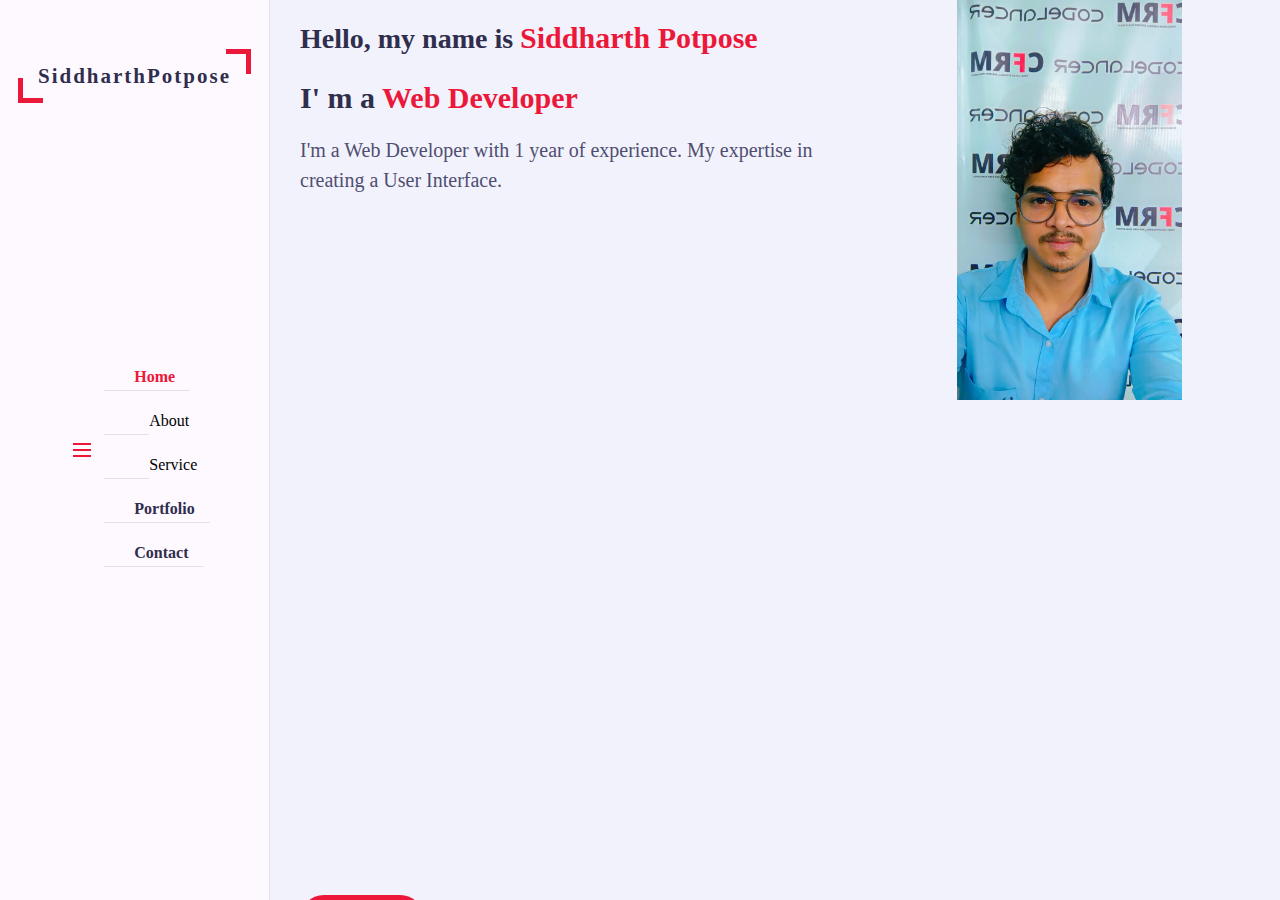
==== newportfolio/index.html @ 03ef62be "new details edit" ====
<!DOCTYPE html>
<html lang="en">
<head>
    <meta charset="UTF-8">
    <meta name="viewport" content="width=device-width, initial-scale=1.0">
    <title>Document</title>
    <link rel="stylesheet" href="style.css">
    <link href='https://unpkg.com/boxicons@2.1.4/css/boxicons.min.css' rel='stylesheet'>
    <link rel="stylesheet" href="https://cdnjs.cloudflare.com/ajax/libs/font-awesome/6.5.1/css/all.min.css" integrity="sha512-DTOQO9RWCH3ppGqcWaEA1BIZOC6xxalwEsw9c2QQeAIftl+Vegovlnee1c9QX4TctnWMn13TZye+giMm8e2LwA==" crossorigin="anonymous" referrerpolicy="no-referrer" />
</head>
<body>
    

    <div class="main-container">
        <div class="aside">

            <div class="logo">
                <a href=""><span>Siddharth</span>Potpose</a>
                
            </div>
            <div class="nav-toggler">
                <span></span>
            </div>
            <ul class="nav">
                <li><a href="#" class="active"><i class="fa fa-home"></i>Home</a></li>
                <li><a href="#"><i class="fa fa-user"></i></a>About</li>
                <li><a href="#"><i class="fa fa-list"></i></a>Service</li>
                <li><a href="#"><i class="fa fa-brifcase"></i>Portfolio</a></li>
                <li><a href="#"><i class="fa fa-contact"></i>Contact</a></li>

            </ul>
        
        </div>
        
        <div class="main-content">
            <section class="home section">
               
                <div class="container">
                    <div class="row">
                        <div class="home-info padd-15">
                            <h3 class="hello">Hello, my name is <span class="name">Siddharth Potpose</span> </h3>
                            <h3 class="my-profession">I' m a <span class="typing">Web Developer</span></h3>
                            <p>I'm a Web Developer with 1 year of experience. My expertise in creating a User Interface. </p>
                            <a href="#contact" class="btn hire-me">Hire Me</a>
                        </div>
                        <div class="home-img padd-15">
                            <img src="images/image.jpg" alt="">
                        </div>
                    </div>
                </div>
            </section>
        </div>
    </div>




    <script src="script.js"></script>

</body>
</html>
---- newportfolio/style.css ----
@import url('https://fonts.googleapis.com/css2?family=Poppins:ital,wght@0,100;0,200;0,300;0,400;0,500;0,600;0,700;0,800;0,900;1,100;1,400;1,500;1,600;1,800;1,900&display=swap');

.red {
    color: red;
    bgblack-900: #f2f2fc;
    bgblack-100: #fdf9ff;
    bgblack-50: #e8dfec;

    textblack-900: #302e4d;
    textblack-700: #504e70;

    skincolo: #ec1839;
}

body {

    line-height: 1.5;
    font-size: 16px;
    font-family: 'Poppins' sans-serif;
}

* {
    margin: 0;
    padding: 0;
    outline: none;
    text-decoration: none;
    box-sizing: border-box;
}

.aside {
    width: 270px;
    height: 100%;
    padding: 30px;
    background: #fdf9ff;
    border-right: 1px solid #e8dfec;
    position: fixed;
    left: 0;
    top: 0;
    display: flex;
    justify-content: center;
    align-items: center;
    z-index: 10;

}

ul {
    list-style: none;

}

.aside .logo {
    position: absolute;
    top: 50px;
    font-size: 30px;
    text-transform: capitalize;

}

.section {
    background: #f2f2fc;
    min-height: 100vh;
    display: block;
    position: fixed;
    left: 270px;
    top: 0;
    right: 0;
    z-index: 0;
    opacity: 1;
    padding: 0 30px;


}
.padd-15{
    padding-left: 15px;
    padding-right: 15px;
}
.container{
    max-width: 1100px;
    width: 100%;
    margin: auto;

}
.row{
    display: flex;
    flex-wrap: wrap;
    margin-left: -15px;
    margin-right: -15px;
    position: relative;
}
.btn{
    font-size: 16px;
    font-weight: 500;
    background-color: #ec1839;
    padding: 12px 35px;
    color: #fff;
    border-radius: 40px;
    display: inline-block;
    white-space: nowrap;
}

.aside .logo a {
    color: #302e4d;
    font-weight: 700;
    padding: 15px 20px;
    font-size: 21px;
    letter-spacing: 2px;
    position: relative;
}

.aside .logo a span {
    font-family: 'Clicker Script', cursive;
    font-family: 40px;

}

.aside .logo a::before {
    content: "";
    position: absolute;
    width: 20px;
    height: 20px;
    border-bottom: 5px solid #ec1839;
    border-left: 5px solid #ec1839;
    bottom: 0;
    left: 0;
}

.aside .logo a::after {
    content: "";
    position: absolute;
    width: 20px;
    height: 20px;
    border-top: 5px solid #ec1839;
    border-right: 5px solid #ec1839;
    top: 0;
    right: 0;
}
.aside .nav{
    margin-top: 50px;
    display: block;
}
.aside li{
    padding-bottom: 20px;
}
.aside .nav li a{
    font-size: 16px;
    font-weight: 600;
    /* display: block; */
    color:#302e4d;
    padding: 5px 15px;
    border-bottom: 1px solid #e8dfec ;

}
.aside .nav li a.active{
    color:#ec1839 ;
}
.aside .nav li a i{
    margin-right: 15px;
}
.aside .nav-toggler{
    height: 40px;width: 45px;
    bottom: 1px solid #e8dfec;
    cursor: pointer;
    position: none;
    left: 300px;
    top: 20px;
    border-radius: 5px;
    background: #fdf9ff;
    display: flex;
    justify-content: center;
    align-items: center;
}
.aside .nav-toggler span{
    height: 2px;
    width: 18px;
    background: #ec1839;
    display: inline-block;
    position: relative;

}
.aside .nav-toggler span::before{
    content: "";
    height: 2px;
    width: 18px;
    background: #ec1839;
    position: absolute;
    top: -6px;
    left: 0;
}
.aside .nav-toggler span::after{
    content: "";
    height: 2px;
    width: 18px;
    background: #ec1839;
    position: absolute;
    top: 6px;
    left: 0;
}
.home{
    min-height: 100vh;
    display: flex;
    color: #302e4d;
}
.home .home-info{
    flex: 0 0 60%;
    max-width: 60%;
}
h3.hello{
    font-size: 28px;
    margin: 15px 0;
}
h3.hello span{
    font-family: 'Clicker Script', cursive;
    font-size: 30px;
    font-weight: 700;
    color: #ec1839;
}
.home .home-img{
    flex: 0 0 40%;
    max-height: 40%;
    text-align: center;
    position: relative;
}
h3.my-profession{
    font-size: 30px;
    margin: 15px 0;
}
.typing{
    color: #ec1839;
}
.home-info p{
    margin-bottom: 700px;
    font-size: 20px;
    color: #504e70;
}
.home .home-img img{
    height: 400px;
}
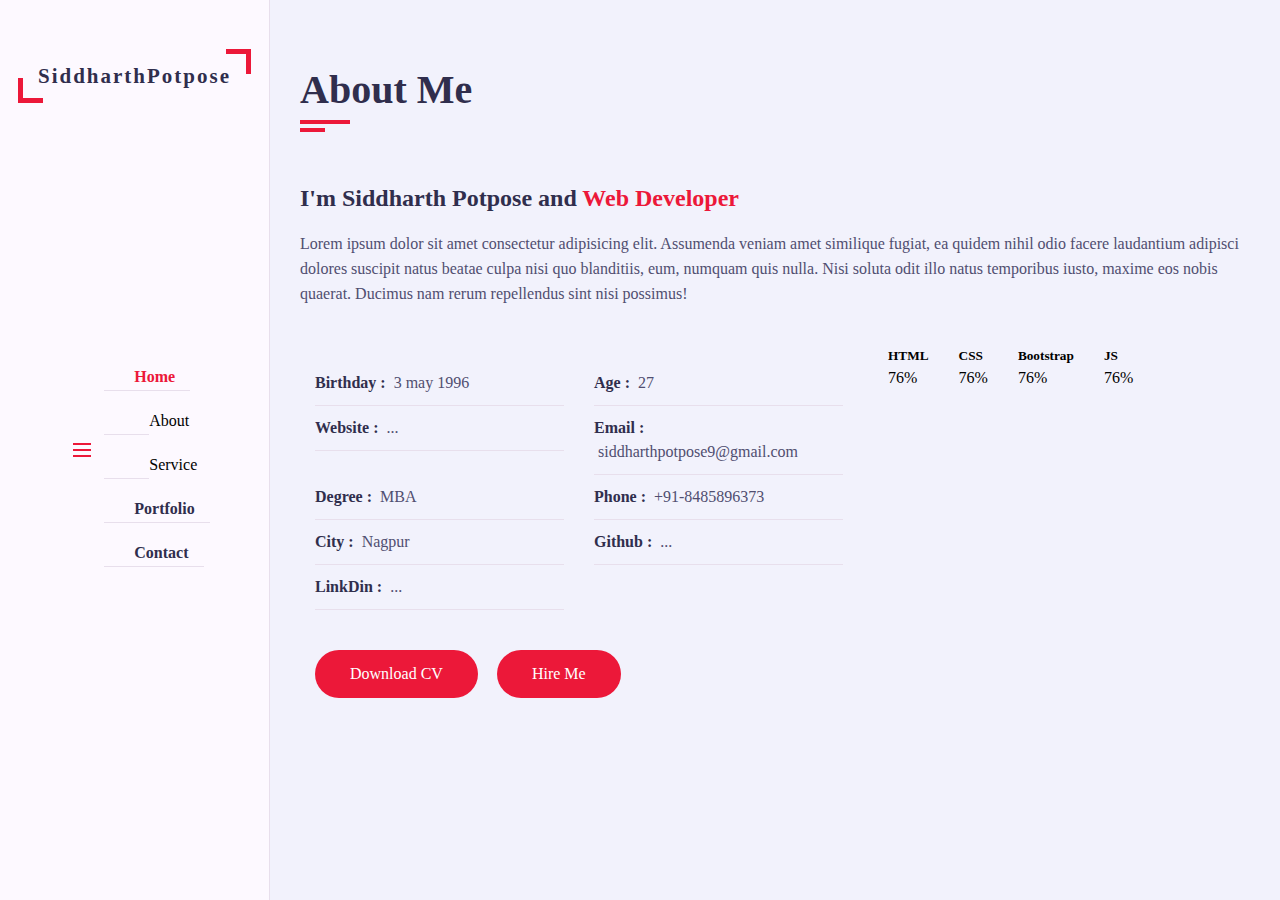
==== commit 83772339: "new profile update" ====
--- a/newportfolio/index.html
+++ b/newportfolio/index.html
@@ -1,22 +1,26 @@
 <!DOCTYPE html>
 <html lang="en">
+
 <head>
     <meta charset="UTF-8">
     <meta name="viewport" content="width=device-width, initial-scale=1.0">
     <title>Document</title>
     <link rel="stylesheet" href="style.css">
     <link href='https://unpkg.com/boxicons@2.1.4/css/boxicons.min.css' rel='stylesheet'>
-    <link rel="stylesheet" href="https://cdnjs.cloudflare.com/ajax/libs/font-awesome/6.5.1/css/all.min.css" integrity="sha512-DTOQO9RWCH3ppGqcWaEA1BIZOC6xxalwEsw9c2QQeAIftl+Vegovlnee1c9QX4TctnWMn13TZye+giMm8e2LwA==" crossorigin="anonymous" referrerpolicy="no-referrer" />
+    <link rel="stylesheet" href="https://cdnjs.cloudflare.com/ajax/libs/font-awesome/6.5.1/css/all.min.css"
+        integrity="sha512-DTOQO9RWCH3ppGqcWaEA1BIZOC6xxalwEsw9c2QQeAIftl+Vegovlnee1c9QX4TctnWMn13TZye+giMm8e2LwA=="
+        crossorigin="anonymous" referrerpolicy="no-referrer" />
 </head>
+
 <body>
-    
+
 
     <div class="main-container">
         <div class="aside">
 
             <div class="logo">
                 <a href=""><span>Siddharth</span>Potpose</a>
-                
+
             </div>
             <div class="nav-toggler">
                 <span></span>
@@ -29,26 +33,130 @@
                 <li><a href="#"><i class="fa fa-contact"></i>Contact</a></li>
 
             </ul>
-        
+
         </div>
-        
+
         <div class="main-content">
-            <section class="home section">
-               
+            <section class="home section hidden">
+
                 <div class="container">
                     <div class="row">
                         <div class="home-info padd-15">
                             <h3 class="hello">Hello, my name is <span class="name">Siddharth Potpose</span> </h3>
                             <h3 class="my-profession">I' m a <span class="typing">Web Developer</span></h3>
-                            <p>I'm a Web Developer with 1 year of experience. My expertise in creating a User Interface. </p>
+                            <p>I'm a Web Developer with 1 year of experience. My expertise in creating a User Interface.
+                            </p>
                             <a href="#contact" class="btn hire-me">Hire Me</a>
+
                         </div>
+
+
                         <div class="home-img padd-15">
                             <img src="images/image.jpg" alt="">
+
                         </div>
                     </div>
                 </div>
             </section>
+
+            <section class="about section">
+                <div class="container">
+                    <div class="row">
+                        <div class="section-title padd-15">
+                            <h2>About Me</h2>
+                        </div>
+                    </div>
+                    <div class="row">
+                        <div class="about-content padd-15">
+                            <div class="row">
+                                <div class="about-text padd-15">
+                                    <h3>I'm Siddharth Potpose and <span>Web Developer</span></h3>
+                                    <p>Lorem ipsum dolor sit amet consectetur adipisicing elit. Assumenda veniam amet
+                                        similique fugiat, ea quidem nihil odio facere laudantium adipisci dolores
+                                        suscipit natus beatae culpa nisi quo blanditiis, eum, numquam quis nulla. Nisi
+                                        soluta odit illo natus temporibus iusto, maxime eos nobis quaerat. Ducimus nam
+                                        rerum repellendus sint nisi possimus!</p>
+
+                                </div>
+                            </div>
+                            <div class="row ">
+                                <div class="personal-info padd-15">
+                                    <div class="info-item padd-15">
+                                      <p>
+                                        Birthday : <span>3 may 1996</span>
+                                      </p>
+                                    </div>
+                                    <div class="info-item padd-15">
+                                        <p>
+                                        Age : <span> 27 </span>
+                                        </p>
+                                    </div>
+                                    <div class="info-item padd-15">
+                                       <p> Website : <span> ... </span></p>
+                                    </div>
+                                    <div class="info-item padd-15">
+                                      <p>  Email : <span> siddharthpotpose9@gmail.com </span></p>
+                                    </div>
+                                    <div class="info-item padd-15">
+                                     <p>   Degree : <span> MBA </span></p>
+                                    </div>
+                                    <div class="info-item padd-15">
+                                        <p>Phone : <span> +91-8485896373 </span></p>
+                                    </div>
+                                    <div class="info-item padd-15">
+                                        <p>City : <span> Nagpur </span></p>
+                                    </div>
+                                    <div class="info-item padd-15">
+                                        <p>Github : <span> ... </span></p>
+                                    </div>
+                                    <div class="info-item padd-15">
+                                        <p>LinkDin : <span> ... </span></p>
+                                    </div>
+                                    <div class="buttons padd-15">
+                                        <a href="" class="btn">Download CV</a>
+                                        <a href="" class="btn hire-me">Hire Me</a>
+                                    </div>
+                                </div>
+                                <div class="skills padd-15">
+                                  <div class="row">
+                                    <div class="skill-item padd-15">
+                                        <h5>HTML</h5>
+                                        <div class="progress">
+                                            <div class="progress-in" style="width: 76%;"></div>
+                                            <div class="skill-percent">76%</div>
+                                        </div>
+                                    </div>
+                                    <div class="skill-item padd-15">
+                                        <h5>CSS</h5>
+                                        <div class="progress">
+                                            <div class="progress-in" style="width: 76%;"></div>
+                                            <div class="skill-percent">76%</div>
+                                        </div>
+                                    </div>
+                                    <div class="skill-item padd-15">
+                                        <h5>Bootstrap</h5>
+                                        <div class="progress">
+                                            <div class="progress-in" style="width: 76%;"></div>
+                                            <div class="skill-percent">76%</div>
+                                        </div>
+                                    </div>
+                                    <div class="skill-item padd-15">
+                                        <h5>JS</h5>
+                                        <div class="progress">
+                                            <div class="progress-in" style="width: 76%;"></div>
+                                            <div class="skill-percent">76%</div>
+                                        </div>
+                                    </div>
+                                  </div>
+                                </div>
+                            </div>
+                        </div>
+                    </div>
+                </div>
+
+            </section>
+
+
         </div>
     </div>
 
@@ -58,4 +166,5 @@
     <script src="script.js"></script>
 
 </body>
+
 </html>--- a/newportfolio/style.css
+++ b/newportfolio/style.css
@@ -60,42 +60,97 @@
     background: #f2f2fc;
     min-height: 100vh;
     display: block;
-    position: fixed;
-    left: 270px;
-    top: 0;
-    right: 0;
-    z-index: 0;
     opacity: 1;
     padding: 0 30px;
 
 
 }
-.padd-15{
+
+.hidden {
+    display: none !important;
+}
+
+.main-content {
+    padding-left: 270px;
+}
+
+.padd-15 {
     padding-left: 15px;
     padding-right: 15px;
 }
-.container{
+
+.container {
     max-width: 1100px;
     width: 100%;
     margin: auto;
 
 }
-.row{
+
+.section .container {
+    padding-top: 60px;
+    padding-bottom: 70px;
+}
+
+.section-title {
+    flex: 0 0 100%;
+    max-width: 100%;
+    margin-bottom: 60px;
+}
+
+.section-title h2 {
+    font-size: 40px;
+    color: #302e4d;
+    font-weight: 700;
+    position: relative;
+}
+
+.section-title h2::before {
+    content: "";
+    height: 4px;
+    width: 50px;
+    background-color: #ec1839;
+    position: absolute;
+    top: 100%;
+    left: 0;
+}
+
+.section-title h2::after {
+    content: "";
+    height: 4px;
+    width: 25px;
+    background-color: #ec1839;
+    position: absolute;
+    top: 100%;
+    left: 0;
+    margin-top: 8px;
+}
+
+
+
+.row {
     display: flex;
     flex-wrap: wrap;
     margin-left: -15px;
     margin-right: -15px;
     position: relative;
 }
-.btn{
+
+.btn {
     font-size: 16px;
     font-weight: 500;
-    background-color: #ec1839;
+    background: #ec1839;
     padding: 12px 35px;
     color: #fff;
     border-radius: 40px;
     display: inline-block;
     white-space: nowrap;
+    transition: all 0.3s ease;
+    margin-top: 50px;
+
+}
+
+.btn:hover {
+    transform: scale(1.03);
 }
 
 .aside .logo a {
@@ -109,7 +164,7 @@
 
 .aside .logo a span {
     font-family: 'Clicker Script', cursive;
-    font-family: 40px;
+    /* font-family: 40px; */
 
 }
 
@@ -134,30 +189,37 @@
     top: 0;
     right: 0;
 }
-.aside .nav{
+
+.aside .nav {
     margin-top: 50px;
     display: block;
 }
-.aside li{
+
+.aside li {
     padding-bottom: 20px;
 }
-.aside .nav li a{
+
+.aside .nav li a {
     font-size: 16px;
     font-weight: 600;
     /* display: block; */
-    color:#302e4d;
+    color: #302e4d;
     padding: 5px 15px;
-    border-bottom: 1px solid #e8dfec ;
-
-}
-.aside .nav li a.active{
-    color:#ec1839 ;
-}
-.aside .nav li a i{
+    border-bottom: 1px solid #e8dfec;
+
+}
+
+.aside .nav li a.active {
+    color: #ec1839;
+}
+
+.aside .nav li a i {
     margin-right: 15px;
 }
-.aside .nav-toggler{
-    height: 40px;width: 45px;
+
+.aside .nav-toggler {
+    height: 40px;
+    width: 45px;
     bottom: 1px solid #e8dfec;
     cursor: pointer;
     position: none;
@@ -169,7 +231,8 @@
     justify-content: center;
     align-items: center;
 }
-.aside .nav-toggler span{
+
+.aside .nav-toggler span {
     height: 2px;
     width: 18px;
     background: #ec1839;
@@ -177,7 +240,8 @@
     position: relative;
 
 }
-.aside .nav-toggler span::before{
+
+.aside .nav-toggler span::before {
     content: "";
     height: 2px;
     width: 18px;
@@ -186,7 +250,8 @@
     top: -6px;
     left: 0;
 }
-.aside .nav-toggler span::after{
+
+.aside .nav-toggler span::after {
     content: "";
     height: 2px;
     width: 18px;
@@ -195,44 +260,160 @@
     top: 6px;
     left: 0;
 }
-.home{
+
+.home {
     min-height: 100vh;
     display: flex;
     color: #302e4d;
 }
-.home .home-info{
+
+.home .home-info {
     flex: 0 0 60%;
     max-width: 60%;
 }
-h3.hello{
+
+h3.hello {
     font-size: 28px;
     margin: 15px 0;
 }
-h3.hello span{
+
+h3.hello span {
     font-family: 'Clicker Script', cursive;
     font-size: 30px;
     font-weight: 700;
     color: #ec1839;
 }
-.home .home-img{
+
+.home .home-img {
     flex: 0 0 40%;
     max-height: 40%;
     text-align: center;
     position: relative;
 }
-h3.my-profession{
+
+.home-img::before {
+    content: "";
+    position: absolute;
+    height: 80px;
+    width: 80px;
+    left: -20px;
+    top: -40px;
+    border-top: 10px solid #ec1839;
+    border-left: 10px solid #ec1839;
+
+}
+
+.home-img::after {
+    content: "";
+    position: absolute;
+    height: 80px;
+    width: 80px;
+    right: 20px;
+    bottom: -40px;
+    border-bottom: 10px solid #ec1839;
+    border-right: 10px solid #ec1839;
+
+}
+
+h3.my-profession {
     font-size: 30px;
     margin: 15px 0;
 }
-.typing{
+
+.typing {
     color: #ec1839;
 }
-.home-info p{
-    margin-bottom: 700px;
+
+.home-info p {
+    /* margin-bottom: 700px; */
     font-size: 20px;
     color: #504e70;
 }
-.home .home-img img{
+
+.home .home-img img {
     height: 400px;
-}
-
+    margin: auto;
+    border-radius: 0 10px 0px 10px;
+}
+
+
+.about-content {
+    flex: 0 0 100%;
+    max-width: 100%;
+
+}
+
+.about .about-content .about-text {
+    flex: 0 0 100%;
+    max-width: 100%;
+    /* background-color: red; */
+}
+.about .about-content .about-text h3{
+    font-size: 24px;
+    margin-bottom: 15px;
+    font-weight: 700;
+    color: #302e4d;
+}
+.about .about-content .about-text h3 span{
+    color: #ec1839;
+
+}
+.about .about-content .about-text p{
+    font-size: 16px;
+    line-height: 25px;
+    color:#504e70 ;
+}
+.personal-row{
+    display: flex;
+}
+.personal-info {
+    display: flex;
+    justify-content: space-between; /* Align children to the start and end of the container */
+    flex-wrap: wrap; /* Allow items to wrap to the next line if the container is not wide enough */
+    /* background-color: #ec1839; */
+    margin-top: 40px;
+    padding: 15px;
+    box-sizing: border-box; /* Ensure padding is included in the width */
+}
+
+.info-item {
+    flex: 0 0 48%; /* Adjust as needed based on your design */
+    box-sizing: border-box; /* Ensure padding is included in the width */
+}
+.about .about-content .personal-info{
+    flex: 0 0 60%;
+    max-width: 60%;
+    /* background-color: #ec1839; */
+    margin-top: 40px;
+}
+.about .about-content .personal-info .info-item{
+    flex: 0 0 50%;
+    max-width: 50%;
+}
+.about .about-content .personal-info .info-item p{
+    font-weight: 600;
+    padding: 10px 0;
+    font-size: 16px;
+    color: #302e4d;
+    border-bottom: 1px solid #e8dfec;
+}
+.about .about-content .skills{
+    flex: 0 0 40%;
+    max-width: 40%;
+    margin-top: 40px;
+    /* background-color: green; */
+}
+.about .about-content .personal-info .info-item p span{
+    font-weight: 400;
+    color: #504e70;
+    margin-left: 4px;
+    display: inline-block;
+}
+.about .about-content .personal-info .buttons{
+    margin-top: 30px;
+}
+
+.about .about-content .personal-info .buttons .btn{
+    margin-top: 10px;
+    margin-right: 15px;
+}
